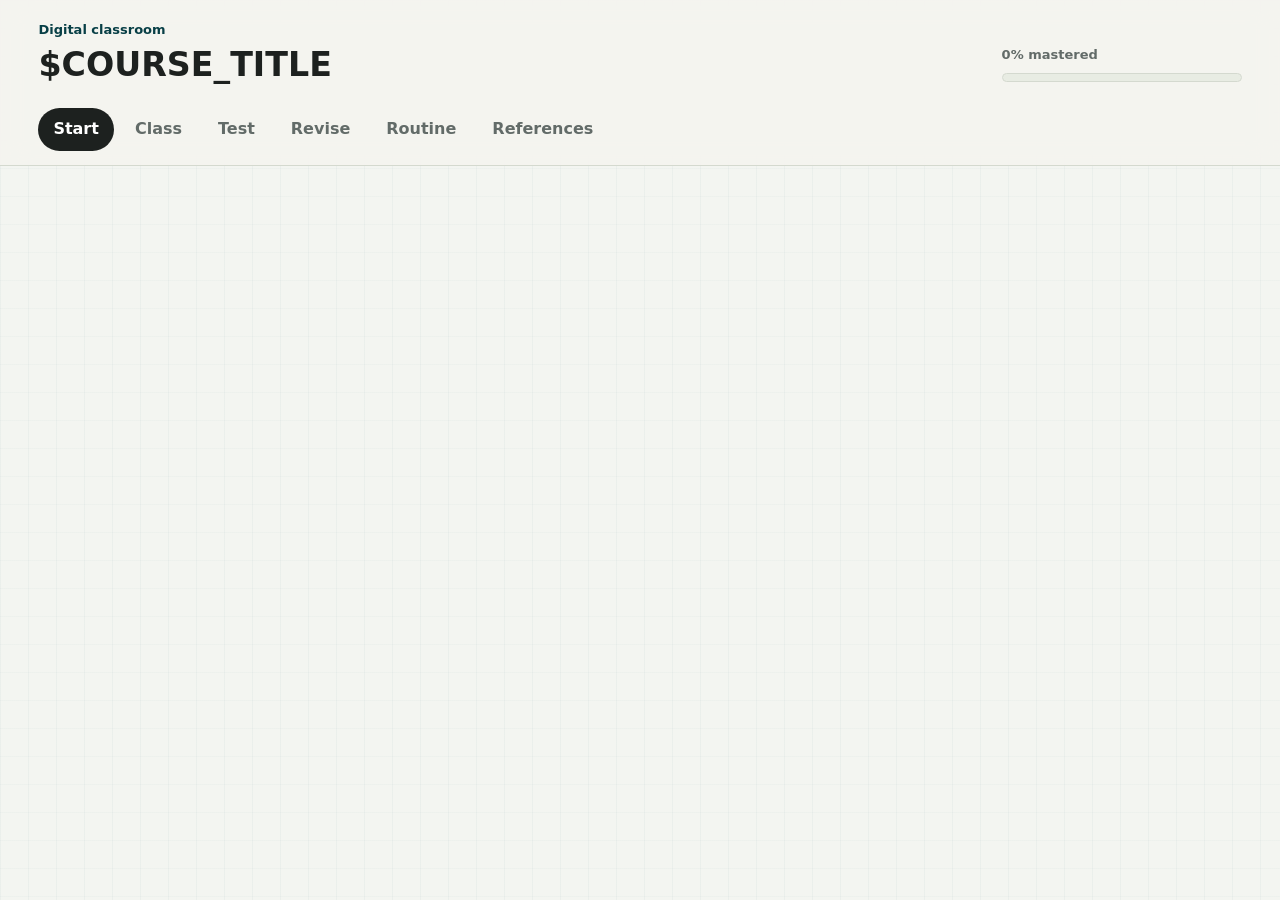
==== templates/app/index.html @ 8189024d "Prepare Learning Tutor VideoDB demo submission" ====
<!doctype html>
<html lang="en">
  <head>
    <meta charset="utf-8">
    <meta name="viewport" content="width=device-width, initial-scale=1">
    <meta name="description" content="A digital classroom for guided GATE Organic Chemistry study.">
    <title>$COURSE_TITLE</title>
    <link rel="stylesheet" href="styles.css">
  </head>
  <body>
    <a class="skip-link" href="#main">Skip to study area</a>
    <div class="app-shell">
      <header class="topbar">
        <div class="brand-block">
          <p class="kicker">Digital classroom</p>
          <h1>$COURSE_TITLE</h1>
        </div>
        <div class="topbar-progress" aria-label="Course mastery progress">
          <span id="courseProgressText">0% mastered</span>
          <div class="progress-track"><div id="courseProgressBar" class="progress-fill"></div></div>
        </div>
        <nav class="top-nav" aria-label="Study navigation">
          <button type="button" data-view="dashboard" class="active">Start</button>
          <button type="button" data-view="lesson">Class</button>
          <button type="button" data-view="practice">Test</button>
          <button type="button" data-view="review">Revise</button>
          <button type="button" data-view="profile">Routine</button>
          <button type="button" data-view="sources">References</button>
        </nav>
      </header>

      <main id="main" class="workspace">
        <section id="dashboardView" class="app-view"></section>
        <section id="lessonView" class="app-view"></section>
        <section id="practiceView" class="app-view"></section>
        <section id="reviewView" class="app-view"></section>
        <section id="profileView" class="app-view"></section>
        <section id="sourcesView" class="app-view"></section>
      </main>
    </div>

    <script>
      window.COURSE_DATA = $COURSE_DATA_JSON;
    </script>
    <script src="app.js"></script>
  </body>
</html>
---- templates/app/styles.css ----
:root {
  --bg: #f3f5f1;
  --surface: #fffef9;
  --surface-soft: #e8ece3;
  --ink: #1d211f;
  --muted: #626b68;
  --line: #d4d9cf;
  --accent: #145f66;
  --accent-strong: #083f46;
  --accent-warm: #9f5132;
  --panel-dark: #161b1a;
  --warning-bg: #fff4d8;
  --warning-ink: #7a4a08;
  --pending-bg: #eee9dd;
  --danger-bg: #f6e6df;
  --danger-ink: #7a3020;
  --shadow: 0 18px 44px rgba(45, 49, 38, 0.09);
  --radius: 10px;
}

* {
  box-sizing: border-box;
}

html {
  min-width: 0;
  scroll-behavior: smooth;
}

body {
  margin: 0;
  background:
    linear-gradient(90deg, rgba(20, 95, 102, 0.035) 1px, transparent 1px),
    linear-gradient(180deg, rgba(20, 95, 102, 0.025) 1px, transparent 1px),
    var(--bg);
  background-size: 28px 28px;
  color: var(--ink);
  font-family: ui-sans-serif, system-ui, -apple-system, BlinkMacSystemFont, "Segoe UI", sans-serif;
  font-size: 16px;
  line-height: 1.55;
}

button,
textarea {
  font: inherit;
}

button {
  cursor: pointer;
}

button:focus-visible,
textarea:focus-visible,
a:focus-visible,
input:focus-visible {
  outline: 3px solid rgba(39, 98, 79, 0.3);
  outline-offset: 2px;
}

.skip-link {
  position: fixed;
  left: 14px;
  top: 14px;
  z-index: 30;
  transform: translateY(-140%);
  background: var(--ink);
  color: #fff;
  padding: 10px 14px;
  border-radius: var(--radius);
}

.skip-link:focus {
  transform: translateY(0);
}

.app-shell {
  min-height: 100dvh;
}

.topbar {
  position: sticky;
  top: 0;
  z-index: 20;
  display: grid;
  grid-template-columns: minmax(220px, 1fr) minmax(180px, 240px);
  gap: 16px;
  align-items: end;
  padding: 20px clamp(16px, 3vw, 44px) 14px;
  background: rgba(245, 244, 239, 0.92);
  border-bottom: 1px solid var(--line);
  backdrop-filter: blur(14px);
}

.brand-block h1,
.study-panel h2,
.start-panel h2,
.section-heading h2 {
  margin: 0;
  line-height: 1.03;
  letter-spacing: 0;
  text-wrap: balance;
}

.brand-block h1 {
  max-width: 18ch;
  font-size: clamp(24px, 2.6vw, 36px);
}

.kicker {
  margin: 0 0 8px;
  color: var(--accent-strong);
  font-size: 13px;
  font-weight: 800;
}

.lead {
  max-width: 62ch;
  margin: 14px 0 0;
  color: var(--muted);
  font-size: 18px;
  line-height: 1.55;
}

.recommendation-reason {
  max-width: 58ch;
  margin: 16px 0 0;
  color: var(--accent-strong);
  font-weight: 850;
}

.topbar-progress {
  display: grid;
  gap: 8px;
  color: var(--muted);
  font-size: 13px;
  font-weight: 700;
}

.progress-track {
  height: 9px;
  overflow: hidden;
  background: var(--surface-soft);
  border: 1px solid var(--line);
  border-radius: 999px;
}

.progress-fill {
  width: 0%;
  height: 100%;
  background: var(--accent);
  transition: width 220ms ease;
}

.top-nav {
  grid-column: 1 / -1;
  display: flex;
  gap: 6px;
  overflow-x: auto;
  padding-top: 10px;
}

.top-nav button {
  min-height: 40px;
  padding: 8px 14px;
  border: 1px solid transparent;
  border-radius: 999px;
  background: transparent;
  color: var(--muted);
  font-weight: 800;
  white-space: nowrap;
  transition: background 180ms ease, color 180ms ease, transform 120ms ease;
}

.top-nav button:hover {
  background: var(--surface-soft);
  color: var(--ink);
}

.top-nav button.active {
  background: var(--ink);
  color: #fff;
}

.top-nav button:active,
.button:active,
.path-item:active {
  transform: translateY(1px);
}

.workspace {
  width: min(1180px, calc(100% - 32px));
  margin: 0 auto;
  padding: clamp(22px, 4vw, 52px) 0 70px;
}

.view-hidden {
  display: none;
}

.dashboard-layout,
.study-layout {
  display: grid;
  grid-template-columns: minmax(0, 1fr) 320px;
  gap: 18px;
  align-items: start;
}

.start-panel,
.study-panel,
.today-panel,
.path-panel,
.next-panel,
.question-card,
.confidence-panel,
.source-card,
.empty-state,
.review-card,
.preference-group {
  background: rgba(255, 254, 250, 0.94);
  border: 1px solid var(--line);
  border-radius: var(--radius);
  box-shadow: 0 1px 0 rgba(45, 49, 38, 0.04);
}

.start-panel {
  min-height: 420px;
  padding: clamp(22px, 4vw, 44px);
  box-shadow: var(--shadow);
}

.start-panel h2 {
  max-width: 12ch;
  margin-top: 14px;
  font-size: clamp(40px, 6vw, 72px);
}

.session-steps {
  display: grid;
  gap: 10px;
  max-width: 520px;
  margin: 26px 0 0;
  padding: 0;
  list-style: none;
  counter-reset: steps;
}

.session-steps li {
  counter-increment: steps;
  display: grid;
  grid-template-columns: 34px minmax(0, 1fr);
  gap: 12px;
  align-items: center;
  color: var(--ink);
  font-weight: 750;
}

.session-steps li::before {
  content: counter(steps);
  display: grid;
  place-items: center;
  width: 34px;
  height: 34px;
  border-radius: 50%;
  background: var(--surface-soft);
  color: var(--accent-strong);
  font-size: 14px;
  font-weight: 900;
}

.demo-banner {
  display: grid;
  gap: 2px;
  max-width: 680px;
  margin-top: 22px;
  padding: 10px 12px;
  border: 1px solid #ead19d;
  border-radius: var(--radius);
  background: var(--warning-bg);
  color: var(--warning-ink);
}

.demo-banner strong {
  font-size: 14px;
}

.demo-banner span {
  font-size: 14px;
  line-height: 1.4;
}

.inline-notice {
  max-width: 720px;
  margin: 0 0 22px;
  padding: 12px 14px;
  border-left: 4px solid #c89535;
  border-radius: 0 var(--radius) var(--radius) 0;
  background: var(--warning-bg);
  color: var(--warning-ink);
  font-weight: 700;
}

.action-row {
  display: flex;
  flex-wrap: wrap;
  gap: 10px;
  margin-top: 28px;
}

.button {
  min-height: 44px;
  padding: 10px 16px;
  border: 1px solid var(--line);
  border-radius: var(--radius);
  background: var(--surface);
  color: var(--ink);
  font-weight: 850;
  transition: background 180ms ease, color 180ms ease, transform 120ms ease, border-color 180ms ease;
}

.button:hover {
  border-color: #bfb9a7;
  background: #f8f6ee;
}

.button:disabled {
  cursor: not-allowed;
  border-color: var(--line);
  background: var(--surface-soft);
  color: #9a9487;
  transform: none;
}

.button.primary {
  border-color: var(--accent);
  background: var(--accent);
  color: #fff;
}

.button.primary:hover {
  border-color: var(--accent-strong);
  background: var(--accent-strong);
}

.button.primary:disabled,
.button.primary:disabled:hover,
.button:disabled:hover {
  border-color: var(--line);
  background: var(--surface-soft);
  color: #9a9487;
}

.button.quiet,
.button.secondary {
  background: transparent;
}

.button.small {
  min-height: 38px;
  padding: 8px 12px;
}

.text-button {
  padding: 0;
  border: 0;
  background: transparent;
  color: var(--accent-strong);
  font-weight: 850;
  text-align: left;
}

.today-panel,
.next-panel {
  position: sticky;
  top: 132px;
  padding: 18px;
}

.today-panel h3,
.next-panel h3,
.path-panel h3,
.focus-block h3,
.question-card h3,
.confidence-panel h3,
.source-section h3,
.source-card h4,
.review-card h3 {
  margin: 0;
  line-height: 1.2;
  text-wrap: balance;
}

.stats-grid {
  display: grid;
  gap: 12px;
  margin: 16px 0 0;
}

.stats-grid div {
  padding-top: 12px;
  border-top: 1px solid var(--line);
}

.stats-grid dt {
  color: var(--muted);
  font-size: 12px;
  font-weight: 800;
}

.stats-grid dd {
  margin: 2px 0 0;
  color: var(--ink);
  font-weight: 850;
}

.path-panel {
  grid-column: 1 / -1;
  padding: clamp(18px, 3vw, 28px);
}

.section-heading {
  margin-bottom: 18px;
}

.section-heading.compact {
  margin-bottom: 12px;
}

.section-heading h2 {
  max-width: 720px;
  font-size: clamp(34px, 5vw, 58px);
}

.section-heading h3 {
  font-size: 22px;
}

.lesson-path,
.lesson-list {
  display: grid;
  gap: 8px;
}

.path-item,
.source-row {
  display: grid;
  grid-template-columns: 42px minmax(0, 1fr);
  gap: 12px;
  width: 100%;
  padding: 12px;
  border: 1px solid transparent;
  border-radius: var(--radius);
  background: transparent;
  color: var(--ink);
  text-align: left;
  transition: background 180ms ease, border-color 180ms ease, transform 120ms ease;
}

.path-item:hover,
.path-item.active,
.source-row:hover {
  border-color: var(--line);
  background: #f8f6ee;
}

.path-index {
  display: grid;
  place-items: center;
  width: 34px;
  height: 34px;
  border-radius: 50%;
  background: var(--surface-soft);
  color: var(--accent-strong);
  font-weight: 900;
}

.path-item strong,
.path-item small {
  display: block;
}

.path-item strong {
  font-weight: 850;
}

.path-item small,
.citation,
.muted {
  color: var(--muted);
}

.study-panel {
  padding: clamp(22px, 4vw, 42px);
}

.lesson-workbench {
  display: grid;
  gap: 18px;
}

.lesson-hero,
.video-session,
.textbook-panel,
.prompt-panel,
.practice-panel,
.session-sidebar > section {
  background: rgba(255, 254, 249, 0.96);
  border: 1px solid var(--line);
  border-radius: var(--radius);
  box-shadow: 0 1px 0 rgba(20, 31, 27, 0.04);
}

.lesson-hero {
  padding: clamp(22px, 4vw, 42px);
}

.lesson-hero-grid {
  display: grid;
  grid-template-columns: minmax(0, 1fr) minmax(210px, 300px);
  gap: clamp(18px, 4vw, 48px);
  align-items: end;
}

.lesson-hero h2 {
  max-width: 820px;
  margin: 0;
  font-size: clamp(36px, 5.6vw, 76px);
  line-height: 0.98;
  letter-spacing: 0;
  text-wrap: balance;
}

.lesson-summary {
  max-width: 70ch;
  margin: 18px 0 0;
  color: #3f4946;
  font-size: clamp(17px, 2vw, 21px);
  line-height: 1.5;
}

.lesson-proof-strip {
  display: grid;
  gap: 8px;
  align-content: end;
}

.lesson-proof-strip span {
  display: flex;
  justify-content: space-between;
  gap: 14px;
  padding: 10px 12px;
  border: 1px solid var(--line);
  border-radius: var(--radius);
  background: #f8f9f3;
  color: var(--accent-strong);
  font-size: 13px;
  font-weight: 900;
}

.session-grid {
  display: grid;
  grid-template-columns: minmax(0, 1fr) 330px;
  gap: 18px;
  align-items: start;
}

.session-main {
  display: grid;
  gap: 18px;
  min-width: 0;
}

.session-sidebar {
  position: sticky;
  top: 132px;
  display: grid;
  gap: 18px;
  min-width: 0;
}

.video-session,
.textbook-panel,
.prompt-panel,
.practice-panel {
  padding: clamp(18px, 3vw, 28px);
}

.session-section-heading {
  margin-bottom: 16px;
}

.session-section-heading h3 {
  margin: 0;
  color: var(--ink);
  font-size: clamp(24px, 3vw, 34px);
  line-height: 1.1;
  letter-spacing: 0;
  text-wrap: balance;
}

.session-section-heading p {
  max-width: 72ch;
  margin: 8px 0 0;
  color: var(--muted);
}

.video-grid {
  display: grid;
  grid-template-columns: minmax(0, 1.4fr) minmax(260px, 0.6fr);
  gap: 16px;
  align-items: stretch;
}

.video-stage {
  position: relative;
  min-height: 360px;
  overflow: hidden;
  border-radius: var(--radius);
  background:
    linear-gradient(135deg, rgba(20, 95, 102, 0.22), rgba(159, 81, 50, 0.18)),
    var(--panel-dark);
  color: #fff;
}

.video-stage iframe {
  display: block;
  width: 100%;
  height: 100%;
  min-height: 360px;
  border: 0;
}

.video-placeholder {
  display: grid;
  place-items: center;
  align-content: center;
  gap: 12px;
  width: 100%;
  height: 100%;
  min-height: 360px;
  padding: 28px;
  border: 0;
  background: transparent;
  color: inherit;
  text-align: center;
  cursor: pointer;
}

.video-placeholder:hover .play-symbol,
.video-placeholder:focus-visible .play-symbol {
  background: rgba(255, 255, 255, 0.24);
  transform: scale(1.04);
}

.video-placeholder:focus-visible {
  outline: 3px solid rgba(255, 255, 255, 0.7);
  outline-offset: -8px;
}

.video-placeholder p {
  max-width: 36ch;
  margin: 0;
  font-size: clamp(20px, 3vw, 30px);
  font-weight: 900;
  line-height: 1.15;
  text-wrap: balance;
}

.video-placeholder small {
  color: rgba(255, 255, 255, 0.72);
  font-weight: 800;
}

.play-symbol {
  display: grid;
  place-items: center;
  width: 72px;
  height: 72px;
  border: 1px solid rgba(255, 255, 255, 0.3);
  border-radius: 50%;
  background: rgba(255, 255, 255, 0.14);
  transition: background 160ms ease, transform 160ms ease;
}

.play-symbol::before {
  content: "";
  width: 0;
  height: 0;
  margin-left: 5px;
  border-top: 13px solid transparent;
  border-bottom: 13px solid transparent;
  border-left: 19px solid #fff;
}

.timestamp-panel {
  display: grid;
  align-content: start;
  gap: 12px;
  min-width: 0;
  padding: 14px;
  border: 1px solid var(--line);
  border-radius: var(--radius);
  background: #f8f9f3;
}

.timestamp-panel-head,
.textbook-meta {
  display: flex;
  gap: 12px;
  align-items: baseline;
  justify-content: space-between;
}

.timestamp-panel-head h4 {
  margin: 0;
  font-size: 16px;
}

.timestamp-panel-head span {
  color: var(--muted);
  font-size: 12px;
  font-weight: 900;
}

.timestamp-list,
.textbook-grid,
.prompt-list {
  display: grid;
  gap: 10px;
}

.timestamp-card {
  display: grid;
  gap: 8px;
  padding: 12px;
  border: 1px solid var(--line);
  border-radius: var(--radius);
  background: var(--surface);
}

.timestamp-card.active {
  border-color: rgba(20, 95, 102, 0.55);
  background: #edf6f2;
}

.timestamp-play {
  display: flex;
  gap: 10px;
  align-items: center;
  justify-content: space-between;
  width: 100%;
  padding: 0;
  border: 0;
  background: transparent;
  color: var(--ink);
  text-align: left;
}

.timestamp-play span {
  color: var(--accent-strong);
  font-weight: 950;
}

.timestamp-play strong {
  padding: 4px 8px;
  border-radius: 999px;
  background: var(--accent);
  color: #fff;
  font-size: 12px;
}

.timestamp-card p {
  margin: 0;
  color: #3f4946;
  font-size: 14px;
  line-height: 1.45;
}

.timestamp-card small,
.timestamp-card a {
  color: var(--muted);
  font-size: 12px;
  font-weight: 800;
}

.timestamp-card a {
  color: var(--accent-strong);
}

.textbook-card {
  padding: 18px;
  border: 1px solid var(--line);
  border-radius: var(--radius);
  background: #fbfcf7;
}

.textbook-reader {
  display: grid;
  gap: 12px;
}

.textbook-toolbar {
  display: flex;
  flex-wrap: wrap;
  gap: 10px;
  align-items: center;
  justify-content: space-between;
  padding: 10px;
  border: 1px solid var(--line);
  border-radius: var(--radius);
  background: #f8f9f3;
}

.textbook-toolbar span {
  color: var(--muted);
  font-size: 13px;
  font-weight: 900;
}

.textbook-page,
.section-note-card,
.textbook-empty {
  padding: 18px;
  border: 1px solid var(--line);
  border-radius: var(--radius);
  background: #fffdf4;
}

.textbook-page-head {
  display: flex;
  gap: 16px;
  align-items: flex-start;
  justify-content: space-between;
  padding-bottom: 14px;
  border-bottom: 1px solid var(--line);
}

.textbook-page-head h4 {
  margin: 0;
  color: var(--ink);
  font-size: 22px;
  line-height: 1.2;
}

.textbook-page-head span {
  color: var(--accent-strong);
  font-size: 13px;
  font-weight: 900;
  white-space: nowrap;
}

.textbook-page-body {
  display: grid;
  gap: 8px;
  margin-top: 14px;
}

.textbook-subhead {
  margin: 18px 0 4px;
  color: var(--ink);
  font-size: 18px;
}

.textbook-block {
  position: relative;
  display: grid;
  gap: 10px;
  padding: 14px 112px 14px 14px;
  border: 1px solid transparent;
  border-radius: 6px;
  background: transparent;
  color: #303936;
}

.textbook-block:hover {
  border-color: #d9c978;
  background: #fff8c7;
}

.textbook-block.teacher-marked {
  border-color: #eadb83;
  background: linear-gradient(transparent 14%, #fff0a8 14%, #fff0a8 88%, transparent 88%);
}

.textbook-block.student-marked {
  border-color: #e0cb47;
  background: #fff2a6;
}

.textbook-block p,
.textbook-block li {
  margin: 0;
  font-size: 17px;
  line-height: 1.55;
}

.textbook-block ul,
.textbook-block ol {
  display: grid;
  gap: 8px;
  margin: 0;
  padding-left: 22px;
}

.textbook-block img {
  max-width: min(100%, 560px);
  margin: 0 auto 6px;
  border: 1px solid var(--line);
  border-radius: 6px;
  background: #fff;
}

.textbook-block.figure-block,
.textbook-block.list-block,
.textbook-block.note-block {
  background: #fffef8;
}

.textbook-block.note-block {
  border-color: var(--line);
}

.highlight-control {
  position: absolute;
  top: 12px;
  right: 12px;
  padding: 5px 8px;
  border: 0;
  border-radius: 999px;
  background: transparent;
  color: var(--accent-warm);
  font-size: 11px;
  font-weight: 900;
  text-transform: uppercase;
  white-space: nowrap;
}

.highlight-control:hover,
.highlight-control:focus-visible {
  background: rgba(159, 81, 50, 0.1);
  outline: 0;
}

.textbook-page footer {
  display: flex;
  flex-wrap: wrap;
  gap: 10px;
  margin-top: 14px;
  padding-top: 12px;
  border-top: 1px solid var(--line);
  color: var(--muted);
  font-size: 12px;
  font-weight: 800;
}

.textbook-page footer a {
  color: var(--accent-strong);
}

.section-note-card {
  display: grid;
  gap: 10px;
  background: #f8f9f3;
}

.section-note-card label {
  font-weight: 900;
}

.textbook-meta span {
  color: var(--accent-strong);
  font-weight: 950;
}

.textbook-meta strong {
  color: var(--accent-warm);
  font-size: 12px;
  text-transform: uppercase;
}

.textbook-card p {
  max-width: 78ch;
  margin: 12px 0 0;
  color: #303936;
  font-size: 17px;
}

.textbook-card footer {
  display: flex;
  flex-wrap: wrap;
  gap: 10px;
  margin-top: 14px;
  color: var(--muted);
  font-size: 12px;
  font-weight: 800;
}

.prompt-panel {
  background: #f8f9f3;
}

.prompt-list p {
  margin: 0;
  padding: 12px 0;
  border-top: 1px solid var(--line);
  color: #303936;
  font-weight: 760;
}

.session-sidebar > section {
  padding: 18px;
}

.session-sidebar .notes-card {
  margin-top: 0;
  padding-top: 18px;
  border-top: 0;
}

.lesson-map-card h3 {
  margin: 0 0 10px;
}

.sidebar-actions {
  display: grid;
  margin-top: 14px;
}

.compact-confidence {
  margin-top: 18px;
}

.crumbs {
  display: flex;
  gap: 8px;
  align-items: center;
  margin-bottom: 22px;
  color: var(--muted);
  font-size: 14px;
}

.lesson-title-row {
  display: flex;
  gap: 16px;
  align-items: flex-start;
  justify-content: space-between;
  margin-bottom: 24px;
}

.lesson-title-row h2,
.study-panel > h2 {
  max-width: 720px;
  font-size: clamp(34px, 5vw, 58px);
}

.status-pill,
.source-marker {
  display: inline-flex;
  align-items: center;
  min-height: 30px;
  padding: 5px 10px;
  border-radius: 999px;
  background: #e3f0e8;
  color: var(--accent-strong);
  font-size: 12px;
  font-weight: 900;
  white-space: nowrap;
}

.status-pill.demo_placeholder,
.source-marker.demo_placeholder,
.status-pill.pending,
.source-marker {
  background: var(--pending-bg);
  color: #6d6148;
}

.status-pill.needs_processing,
.source-marker.needs_processing {
  background: var(--danger-bg);
  color: var(--danger-ink);
}

.status-pill.source_backed,
.source-marker.source_backed {
  background: #e3f0e8;
  color: var(--accent-strong);
}

.focus-block {
  padding: 22px 0;
  border-top: 1px solid var(--line);
}

.focus-block p {
  max-width: 66ch;
  margin: 10px 0 0;
  color: #444b42;
  font-size: 18px;
}

.step-label {
  display: inline-block;
  margin-bottom: 8px;
  color: var(--accent-strong);
  font-size: 13px;
  font-weight: 900;
}

.support-list {
  display: grid;
  gap: 8px;
  max-width: 62ch;
  margin: 16px 0 0;
  padding-left: 20px;
  color: #444b42;
}

.sticky-actions {
  width: fit-content;
  padding: 10px;
  border: 1px solid var(--line);
  border-radius: calc(var(--radius) + 4px);
  background: rgba(255, 254, 250, 0.92);
  backdrop-filter: blur(14px);
  box-shadow: 0 8px 18px rgba(45, 49, 38, 0.08);
}

.loop-step {
  display: grid;
  grid-template-columns: 12px minmax(0, 1fr);
  gap: 10px;
  align-items: center;
  padding: 12px 0;
  border-top: 1px solid var(--line);
  color: var(--ink);
  font-weight: 800;
}

.loop-step strong,
.loop-step small {
  display: block;
}

.loop-step small {
  margin-top: 2px;
  color: var(--muted);
  font-size: 12px;
  font-weight: 700;
}

.loop-step span {
  width: 10px;
  height: 10px;
  border-radius: 50%;
  background: var(--accent);
}

.loop-step.pending span {
  background: #b9b2a3;
}

.notes-card {
  display: grid;
  gap: 10px;
  margin-top: 18px;
  padding-top: 16px;
  border-top: 1px solid var(--line);
}

.notes-card label {
  font-weight: 900;
}

.microcopy {
  margin: 10px 0 0;
  color: var(--muted);
  font-size: 13px;
  line-height: 1.4;
}

textarea {
  width: 100%;
  resize: vertical;
  border: 1px solid var(--line);
  border-radius: var(--radius);
  padding: 12px;
  background: var(--surface);
  color: var(--ink);
}

.practice-layout,
.single-column {
  max-width: 900px;
  margin: 0 auto;
}

.question-card,
.confidence-panel {
  margin-top: 16px;
  padding: 22px;
}

.question-topline,
.source-section-title,
.source-card-head {
  display: flex;
  gap: 12px;
  align-items: flex-start;
  justify-content: space-between;
}

.question-card p,
.confidence-panel p,
.source-card p {
  max-width: 66ch;
}

.compact-actions {
  margin-top: 16px;
}

.hint-panel {
  margin-top: 12px;
  padding: 12px 14px;
  border-radius: var(--radius);
  background: #edf4ef;
  color: var(--accent-strong);
  font-weight: 750;
}

.answer-panel {
  margin-top: 14px;
  padding: 14px;
  border-radius: var(--radius);
  background: var(--surface-soft);
}

.answer-panel h4 {
  margin: 0 0 8px;
}

.confidence-grid {
  display: flex;
  flex-wrap: wrap;
  gap: 10px;
  margin-top: 14px;
}

.profile-form {
  display: grid;
  gap: 16px;
}

.preference-group {
  margin: 0;
  padding: 18px;
}

.preference-group legend {
  padding: 0 8px;
  color: var(--ink);
  font-weight: 900;
}

.preference-grid {
  display: grid;
  grid-template-columns: repeat(auto-fit, minmax(220px, 1fr));
  gap: 10px;
}

.preference-option {
  display: grid;
  grid-template-columns: 18px minmax(0, 1fr);
  gap: 10px;
  align-items: start;
  min-height: 88px;
  padding: 12px;
  border: 1px solid var(--line);
  border-radius: var(--radius);
  background: #fbfaf4;
}

.preference-option input {
  margin-top: 4px;
  accent-color: var(--accent);
}

.preference-option strong,
.preference-option small {
  display: block;
}

.preference-option small {
  margin-top: 4px;
  color: var(--muted);
  line-height: 1.35;
}

.profile-impact {
  padding: 18px;
  border: 1px solid var(--line);
  border-radius: var(--radius);
  background: #f8f6ee;
}

.profile-impact h3 {
  margin: 0;
}

.profile-impact p {
  max-width: 66ch;
  margin: 8px 0 0;
  color: var(--muted);
}

.source-stack {
  display: grid;
  gap: 22px;
  margin-top: 22px;
}

.source-section {
  display: grid;
  gap: 10px;
}

.source-card {
  padding: 18px;
}

.source-card h4 {
  margin: 8px 0 0;
}

.source-row {
  grid-template-columns: minmax(0, 1fr);
}

.source-row strong {
  color: var(--muted);
  font-size: 12px;
}

.review-card {
  display: flex;
  gap: 16px;
  align-items: center;
  justify-content: space-between;
  padding: 16px;
}

.review-section {
  margin-top: 26px;
}

.review-card p {
  margin: 6px 0 0;
  color: var(--muted);
}

.empty-state {
  padding: 28px;
}

@media (max-width: 900px) {
  .topbar {
    position: static;
    grid-template-columns: 1fr;
  }

  .dashboard-layout,
  .study-layout,
  .session-grid,
  .lesson-hero-grid,
  .video-grid {
    grid-template-columns: 1fr;
  }

  .today-panel,
  .next-panel,
  .session-sidebar {
    position: static;
  }

  .start-panel {
    min-height: auto;
  }

  .start-panel h2 {
    font-size: 44px;
  }
}

@media (max-width: 620px) {
  body {
    font-size: 15px;
  }

  .workspace {
    width: min(100% - 20px, 1180px);
    padding-top: 18px;
  }

  .brand-block h1 {
    max-width: 16ch;
    font-size: 23px;
  }

  .topbar {
    padding: 14px 10px 10px;
  }

  .top-nav {
    display: grid;
    grid-template-columns: repeat(3, minmax(0, 1fr));
    overflow: visible;
  }

  .top-nav button {
    padding: 8px 6px;
    font-size: 13px;
  }

  .start-panel,
  .study-panel {
    padding: 20px;
  }

  .start-panel h2,
  .lesson-title-row h2,
  .study-panel > h2,
  .section-heading h2 {
    font-size: 32px;
  }

  .lesson-title-row,
  .review-card {
    display: grid;
  }

  .sticky-actions {
    width: 100%;
  }

  .lesson-hero h2 {
    font-size: 34px;
  }

  .lesson-proof-strip {
    grid-template-columns: 1fr;
  }

  .video-stage,
  .video-stage iframe,
  .video-placeholder {
    min-height: 230px;
  }

  .timestamp-panel {
    padding: 10px;
  }

  .textbook-meta,
  .timestamp-panel-head {
    display: grid;
    gap: 2px;
  }

  .textbook-page-head {
    grid-template-columns: 1fr;
    display: grid;
  }

  .textbook-page-head span,
  .highlight-control {
    white-space: normal;
  }

  .textbook-block {
    padding: 12px;
  }

  .highlight-control {
    position: static;
    justify-self: start;
    padding-left: 0;
  }

  .textbook-toolbar {
    display: grid;
  }

  .textbook-card {
    padding: 14px;
  }
}

@media (prefers-reduced-motion: reduce) {
  * {
    scroll-behavior: auto !important;
    transition: none !important;
  }
}
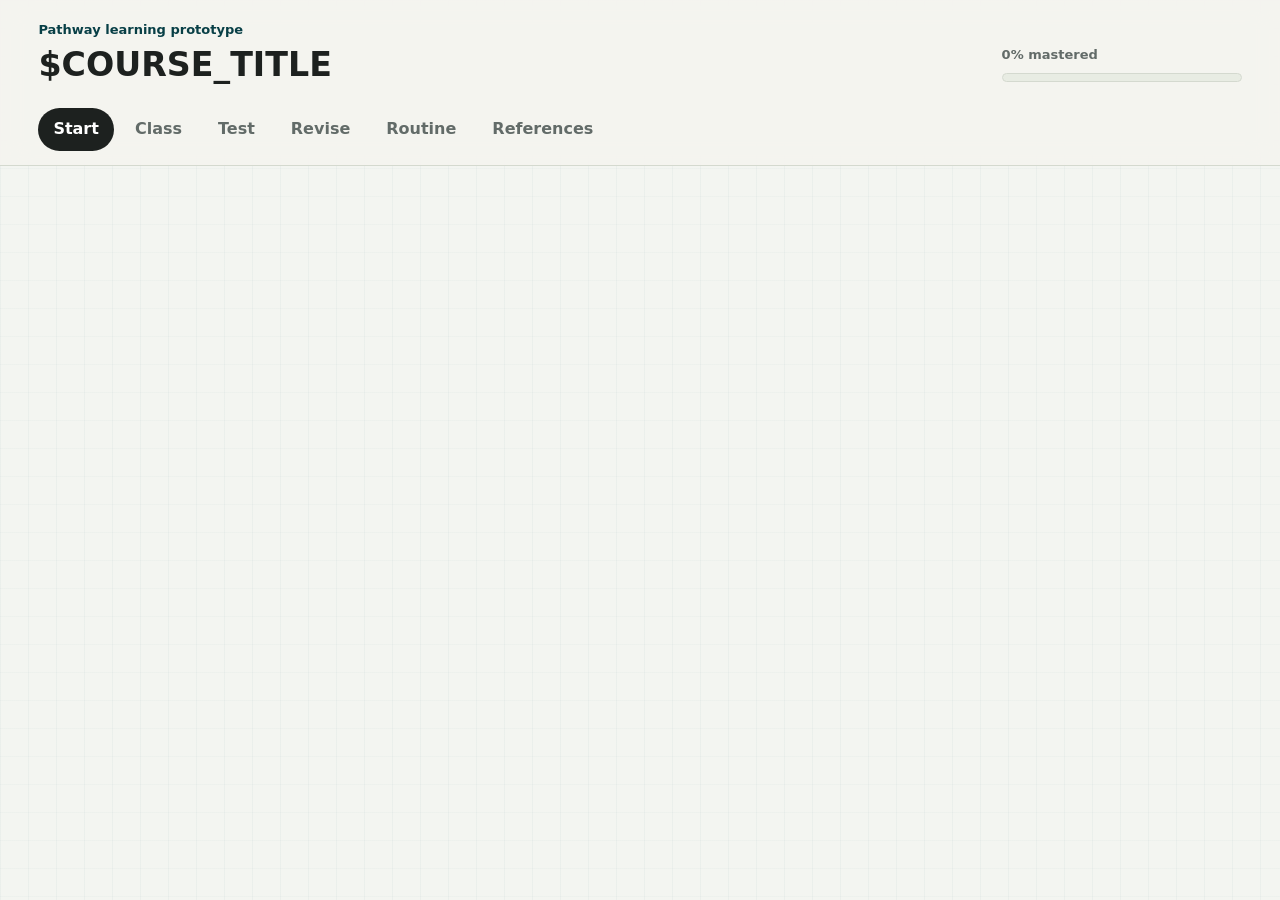
==== commit 90b35e10: "Reorient prototype around pathway learning" ====
--- a/templates/app/index.html
+++ b/templates/app/index.html
@@ -3,8 +3,8 @@
   <head>
     <meta charset="utf-8">
     <meta name="viewport" content="width=device-width, initial-scale=1">
-    <meta name="description" content="A digital classroom for guided GATE Organic Chemistry study.">
-    <title>$COURSE_TITLE</title>
+    <meta name="description" content="A source-grounded pathway learning prototype for institutions and learners.">
+    <title>$COURSE_TITLE · Pathway learning prototype</title>
     <link rel="stylesheet" href="styles.css">
   </head>
   <body>
@@ -12,7 +12,7 @@
     <div class="app-shell">
       <header class="topbar">
         <div class="brand-block">
-          <p class="kicker">Digital classroom</p>
+          <p class="kicker">Pathway learning prototype</p>
           <h1>$COURSE_TITLE</h1>
         </div>
         <div class="topbar-progress" aria-label="Course mastery progress">
--- a/templates/app/styles.css
+++ b/templates/app/styles.css
@@ -205,6 +205,25 @@
   align-items: start;
 }
 
+.pathway-context {
+  grid-column: 1 / -1;
+  display: grid;
+  grid-template-columns: minmax(260px, 1.1fr) minmax(240px, .9fr);
+  gap: 18px 42px;
+  padding: 22px 26px 20px;
+  background: var(--accent-strong);
+  color: #f4f5ee;
+  border-radius: var(--radius);
+  box-shadow: var(--shadow);
+}
+
+.pathway-context .kicker { color: #b7d4c8; }
+.pathway-context h2 { max-width: 24ch; margin: 0; font-size: clamp(24px, 3vw, 38px); line-height: 1.05; letter-spacing: -.03em; }
+.pathway-context > p { max-width: 48ch; margin: 4px 0 0; color: #d9e4dc; }
+.pathway-steps { grid-column: 1 / -1; display: flex; flex-wrap: wrap; gap: 10px 22px; padding-top: 4px; border-top: 1px solid rgba(255,255,255,.22); color: #d9e4dc; font-size: 13px; font-weight: 750; }
+.pathway-steps span { display: inline-flex; gap: 8px; align-items: center; }
+.pathway-steps b { color: #efb392; font-variant-numeric: tabular-nums; }
+
 .start-panel,
 .study-panel,
 .today-panel,
